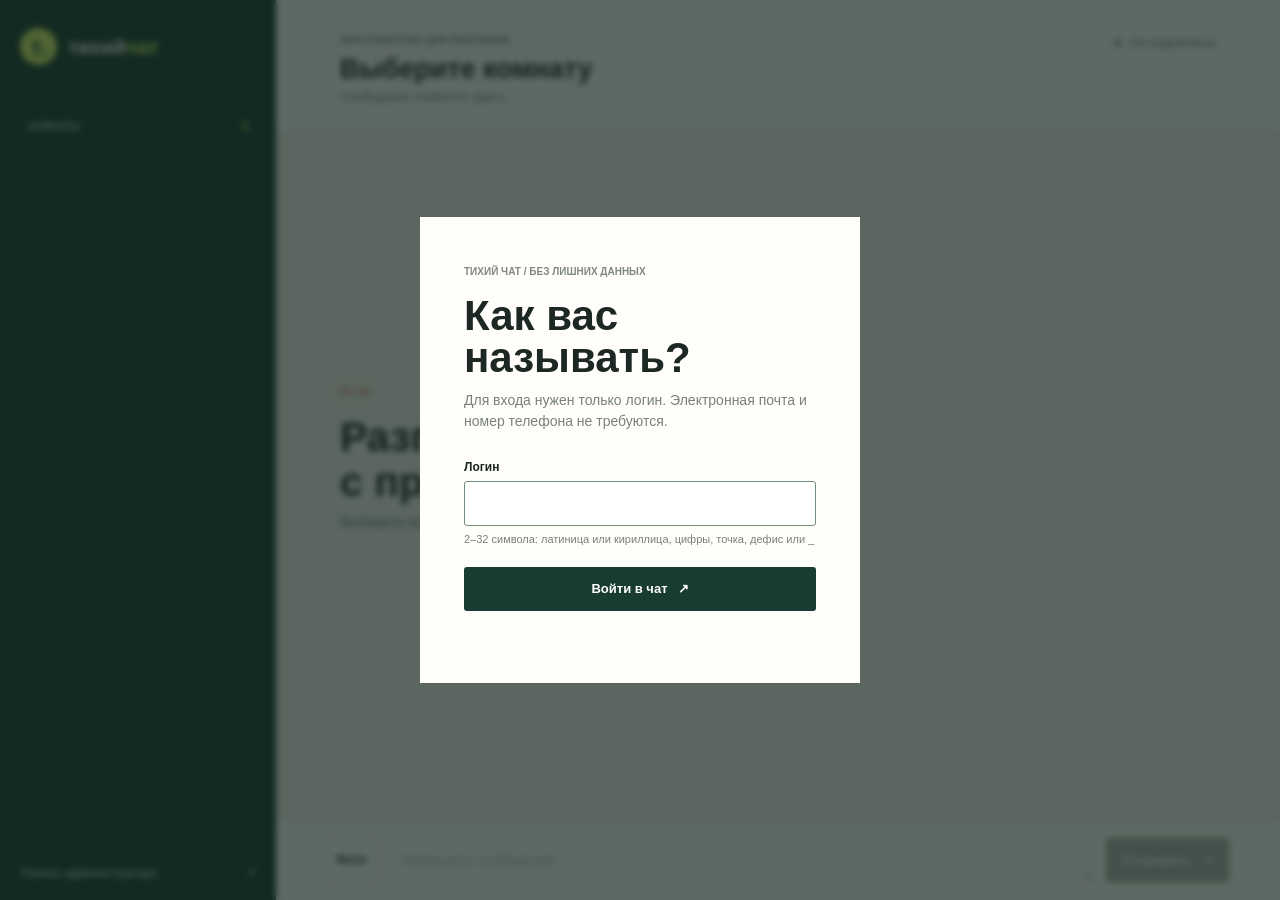
==== index.html @ aabfe101 "Build SimpleChat app and deployment setup" ====
<!doctype html>
<html lang="ru">
<head>
  <meta charset="utf-8">
  <meta name="viewport" content="width=device-width, initial-scale=1, viewport-fit=cover">
  <meta name="theme-color" content="#183b32">
  <meta name="description" content="Простой чат без лишних данных и регистрации по почте">
  <link rel="manifest" href="/manifest.webmanifest">
  <link rel="icon" href="/img/icon.svg" type="image/svg+xml">
  <link rel="stylesheet" href="/css/style.css">
  <title>Тихий чат</title>
</head>
<body>
  <main class="app-shell">
    <aside class="sidebar" aria-label="Навигация по чатам">
      <a class="brand" href="/" aria-label="Тихий чат, главная">
        <span class="brand-mark">т.</span>
        <span class="brand-name">тихий<span>чат</span></span>
      </a>
      <div class="sidebar-section-heading">
        <span>КОМНАТЫ</span>
        <span class="room-count" id="room-count">0</span>
      </div>
      <div class="room-list" id="room-list" aria-live="polite"></div>
      <div class="sidebar-footer">
        <div class="profile" id="profile" hidden>
          <span class="avatar" id="avatar">?</span>
          <span class="profile-name" id="profile-name"></span>
          <button class="quiet-button" id="logout-button" type="button">Выйти</button>
        </div>
        <a class="admin-link" href="/admin">Панель администратора <span aria-hidden="true">↗</span></a>
      </div>
    </aside>

    <section class="chat-panel" aria-label="Переписка">
      <header class="chat-header">
        <div class="room-heading">
          <span class="eyebrow" id="room-eyebrow">ПРОСТРАНСТВО ДЛЯ РАЗГОВОРА</span>
          <h1 id="room-title">Выберите комнату</h1>
          <p id="room-description">Сообщения появятся здесь.</p>
        </div>
        <div class="connection-status"><span class="status-dot"></span><span id="connection-label">Не подключено</span></div>
      </header>
      <div class="message-list" id="message-list" aria-live="polite" aria-relevant="additions">
        <div class="empty-state" id="empty-state">
          <span class="empty-index">01 / 01</span>
          <h2>Разговор начинается<br>с простого «привет».</h2>
          <p>Выберите комнату слева или зайдите позже.</p>
        </div>
      </div>
      <form class="composer" id="message-form">
        <label class="attach-button" for="image-input" title="Прикрепить изображение">Фото</label>
        <input id="image-input" name="image" type="file" accept="image/jpeg,image/png,image/webp,image/gif" hidden>
        <div class="composer-fields">
          <div class="attachment-name" id="attachment-name" hidden></div>
          <textarea id="message-input" name="content" rows="1" maxlength="4000" placeholder="Напишите сообщение..." aria-label="Текст сообщения" disabled></textarea>
        </div>
        <button class="send-button" type="submit" disabled>Отправить <span aria-hidden="true">↗</span></button>
      </form>
    </section>
  </main>

  <dialog class="login-dialog" id="login-dialog">
    <form class="login-card" id="login-form" method="dialog">
      <span class="login-kicker">ТИХИЙ ЧАТ / БЕЗ ЛИШНИХ ДАННЫХ</span>
      <h2>Как вас<br>называть?</h2>
      <p>Для входа нужен только логин. Электронная почта и номер телефона не требуются.</p>
      <label for="login-input">Логин</label>
      <input id="login-input" name="login" autocomplete="username" minlength="2" maxlength="32" pattern="[\-a-zA-Z\u0401\u0451\u0410-\u042F\u0430-\u044F0-9_.]+" required>
      <small>2–32 символа: латиница или кириллица, цифры, точка, дефис или _</small>
      <button class="send-button login-submit" type="submit">Войти в чат <span aria-hidden="true">↗</span></button>
      <p class="form-error" id="login-error" role="alert"></p>
    </form>
  </dialog>

  <script src="/js/app.js" defer></script>
</body>
</html>
---- css/style.css ----
:root {
  color-scheme: light;
  --ink: #1d2723;
  --muted: #78817b;
  --paper: #f5f5ef;
  --white: #fffefa;
  --green: #183b32;
  --green-soft: #dce8df;
  --lime: #d6f36a;
  --coral: #ed795f;
  --line: #e2e4dc;
  --display: "Bahnschrift", "Trebuchet MS", sans-serif;
  --body: "Trebuchet MS", "Segoe UI", sans-serif;
}

* { box-sizing: border-box; }
[hidden] { display: none !important; }
html, body { width: 100%; min-width: 320px; min-height: 100%; margin: 0; }
body { background: var(--paper); color: var(--ink); font-family: var(--body); font-size: 15px; }
button, input, textarea { font: inherit; }
button, a, label { -webkit-tap-highlight-color: transparent; }
button { color: inherit; }

.app-shell { display: grid; grid-template-columns: 276px minmax(0, 1fr); min-height: 100dvh; }
.sidebar { display: flex; flex-direction: column; min-height: 100dvh; padding: 28px 20px 18px; background: var(--green); color: #f8f8ef; }
.brand { display: flex; align-items: center; gap: 11px; width: fit-content; color: inherit; text-decoration: none; }
.brand-mark { display: grid; width: 37px; height: 37px; place-items: center; border-radius: 50%; background: var(--lime); color: var(--green); font: 800 24px/1 var(--display); }
.brand-name { font: 700 20px/1 var(--display); letter-spacing: 0; }
.brand-name span { color: var(--lime); }
.sidebar-section-heading { display: flex; justify-content: space-between; align-items: center; margin: 56px 8px 14px; color: #a9beb2; font-size: 10px; font-weight: 700; }
.room-count { color: var(--lime); }
.room-list { display: grid; align-content: start; gap: 5px; }
.room-item { display: grid; grid-template-columns: minmax(0, 1fr) auto; gap: 3px 8px; width: 100%; padding: 11px 10px; border: 0; border-radius: 3px; background: transparent; color: #f4f4ec; text-align: left; cursor: pointer; }
.room-item:hover, .room-item.active { background: #285044; }
.room-item-name { overflow: hidden; font-size: 14px; font-weight: 700; text-overflow: ellipsis; white-space: nowrap; }
.room-item-description { grid-column: 1 / -1; overflow: hidden; color: #b7c8be; font-size: 12px; text-overflow: ellipsis; white-space: nowrap; }
.room-lock { color: var(--lime); font-size: 9px; font-weight: 700; }
.sidebar-footer { display: grid; gap: 18px; margin-top: auto; padding-top: 20px; }
.profile { display: grid; grid-template-columns: 35px minmax(0, 1fr) auto; align-items: center; gap: 9px; padding: 12px 0; border-top: 1px solid #426256; }
.avatar { display: grid; width: 34px; height: 34px; place-items: center; border-radius: 50%; background: var(--coral); color: #1b3028; font-weight: 700; text-transform: uppercase; }
.profile-name { overflow: hidden; font-weight: 700; text-overflow: ellipsis; }
.quiet-button { padding: 6px 0 6px 6px; border: 0; background: transparent; color: #b7c8be; font-size: 12px; cursor: pointer; }
.quiet-button:hover { color: white; }
.admin-link { display: flex; justify-content: space-between; padding: 14px 0 2px; border-top: 1px solid #426256; color: #dbe5dc; font-size: 12px; text-decoration: none; }
.admin-link:hover { color: var(--lime); }

.chat-panel { display: grid; grid-template-rows: auto minmax(0, 1fr) auto; min-width: 0; min-height: 100dvh; }
.chat-header { display: flex; justify-content: space-between; align-items: flex-start; gap: 24px; min-height: 133px; padding: 30px clamp(22px, 5vw, 72px) 24px; border-bottom: 1px solid var(--line); background: var(--white); }
.eyebrow, .login-kicker { color: #808981; font-size: 10px; font-weight: 700; }
.room-heading h1 { margin: 8px 0 4px; font: 700 27px/1.1 var(--display); }
.room-heading p { max-width: 600px; margin: 0; color: var(--muted); font-size: 13px; }
.connection-status { display: flex; align-items: center; gap: 8px; padding-top: 6px; color: var(--muted); font-size: 12px; white-space: nowrap; }
.status-dot { width: 8px; height: 8px; border-radius: 50%; background: #a9b0a9; }
.status-dot.online { background: #59a078; box-shadow: 0 0 0 3px #e1eee4; }
.message-list { position: relative; overflow-y: auto; padding: 28px clamp(22px, 5vw, 72px); }
.empty-state { display: flex; min-height: 100%; flex-direction: column; justify-content: center; align-items: flex-start; padding: 8vh 0 12vh; }
.empty-index { color: var(--coral); font-size: 10px; font-weight: 700; }
.empty-state h2 { margin: 18px 0 10px; font: 700 clamp(27px, 3.2vw, 44px)/1.08 var(--display); }
.empty-state p { margin: 0; color: var(--muted); font-size: 14px; }
.message { display: grid; grid-template-columns: 34px minmax(0, 1fr); gap: 0 12px; max-width: 780px; margin: 0 0 24px; animation: message-in .22s ease-out both; }
.message-avatar { display: grid; grid-row: span 2; width: 34px; height: 34px; place-items: center; border-radius: 50%; background: var(--green-soft); color: var(--green); font-size: 13px; font-weight: 700; text-transform: uppercase; }
.message-meta { display: flex; align-items: baseline; gap: 9px; min-height: 21px; }
.message-author { font-size: 13px; font-weight: 700; }
.message-time { color: #969d96; font-size: 11px; }
.message-content { margin: 3px 0 0; line-height: 1.55; overflow-wrap: anywhere; white-space: pre-wrap; }
.message-image { display: block; max-width: min(100%, 520px); max-height: 440px; margin-top: 9px; border-radius: 4px; object-fit: contain; object-position: left top; }
.composer { display: flex; align-items: flex-end; gap: 12px; padding: 18px clamp(16px, 4vw, 56px) max(18px, env(safe-area-inset-bottom)); border-top: 1px solid var(--line); background: var(--white); }
.attach-button { display: grid; min-width: 48px; height: 44px; place-items: center; border: 1px solid var(--line); border-radius: 3px; color: var(--green); font-size: 12px; font-weight: 700; cursor: pointer; }
.attach-button:hover { border-color: var(--green); background: var(--green-soft); }
.composer-fields { flex: 1; min-width: 0; }
.composer textarea { display: block; width: 100%; min-height: 44px; max-height: 130px; resize: vertical; padding: 12px 13px; border: 1px solid var(--line); border-radius: 3px; outline: 0; background: #fbfbf7; color: var(--ink); }
.composer textarea:focus { border-color: #6d8d78; }
.composer textarea::placeholder { color: #929991; }
.composer textarea:disabled { opacity: .6; }
.attachment-name { padding: 0 0 6px 2px; color: #59665d; font-size: 12px; }
.send-button { display: flex; justify-content: center; align-items: center; gap: 10px; min-height: 44px; padding: 0 16px; border: 0; border-radius: 3px; background: var(--green); color: white; font-size: 13px; font-weight: 700; cursor: pointer; }
.send-button:hover:not(:disabled) { background: #285044; }
.send-button:disabled { background: #aab4ab; cursor: not-allowed; }

.login-dialog { width: min(440px, calc(100vw - 32px)); max-width: none; padding: 0; border: 0; background: transparent; color: var(--ink); }
.login-dialog::backdrop { background: rgb(17 34 27 / 68%); backdrop-filter: blur(3px); }
.login-card { padding: clamp(26px, 7vw, 44px); background: var(--white); box-shadow: 0 18px 65px rgb(15 31 24 / 25%); }
.login-card h2 { margin: 17px 0 12px; font: 700 42px/.98 var(--display); }
.login-card > p:not(.form-error) { margin: 0 0 28px; color: var(--muted); font-size: 14px; line-height: 1.5; }
.login-card label { display: block; margin-bottom: 7px; font-size: 12px; font-weight: 700; }
.login-card input { width: 100%; min-height: 45px; padding: 10px 12px; border: 1px solid var(--line); border-radius: 3px; outline: 0; }
.login-card input:focus { border-color: #6d8d78; }
.login-card small { display: block; margin-top: 7px; color: var(--muted); font-size: 11px; }
.login-submit { width: 100%; margin-top: 22px; }
.form-error { min-height: 18px; margin: 10px 0 0; color: #b24733; font-size: 12px; }

@keyframes message-in { from { opacity: 0; transform: translateY(5px); } to { opacity: 1; transform: translateY(0); } }
@media (max-width: 760px) {
  .app-shell { grid-template-columns: 1fr; grid-template-rows: auto minmax(0, 1fr); }
  .sidebar { min-height: 0; padding: 12px 16px 8px; }
  .brand { gap: 8px; }
  .brand-mark { width: 31px; height: 31px; font-size: 20px; }
  .brand-name { font-size: 17px; }
  .sidebar-section-heading { margin: 14px 2px 6px; }
  .room-list { display: flex; overflow-x: auto; gap: 7px; padding: 0 0 5px; scrollbar-width: thin; }
  .room-item { flex: 0 0 155px; min-height: 52px; padding: 8px; background: rgb(255 255 255 / 5%); }
  .room-item-description { font-size: 11px; }
  .sidebar-footer { display: flex; align-items: center; justify-content: space-between; gap: 12px; padding-top: 6px; }
  .profile { flex: 1; min-width: 0; grid-template-columns: 28px minmax(0, 1fr) auto; gap: 7px; padding: 6px 0 0; border-top: 0; }
  .avatar { width: 27px; height: 27px; font-size: 12px; }
  .admin-link { flex: 0 0 auto; gap: 6px; padding: 9px 0 2px; border-top: 0; font-size: 11px; }
  .chat-panel { min-height: 0; height: calc(100dvh - 154px); }
  .chat-header { min-height: 98px; padding: 18px 18px 14px; }
  .room-heading h1 { font-size: 22px; }
  .room-heading p { max-width: 58vw; overflow: hidden; font-size: 12px; text-overflow: ellipsis; white-space: nowrap; }
  .connection-status { gap: 6px; padding-top: 3px; font-size: 10px; }
  .message-list { padding: 22px 18px; }
  .composer { gap: 8px; padding: 10px 12px max(12px, env(safe-area-inset-bottom)); }
  .attach-button { min-width: 42px; height: 42px; }
  .send-button { min-height: 42px; padding: 0 11px; font-size: 12px; }
  .composer textarea { min-height: 42px; }
}
@media (max-width: 390px) {
  .chat-panel { height: calc(100dvh - 150px); }
  .connection-status { font-size: 0; }
  .connection-status .status-dot { width: 9px; height: 9px; }
  .send-button { gap: 5px; padding: 0 8px; }
  .admin-link { font-size: 10px; }
}
@media (prefers-reduced-motion: reduce) {
  *, *::before, *::after { scroll-behavior: auto !important; animation-duration: .01ms !important; animation-iteration-count: 1 !important; }
}
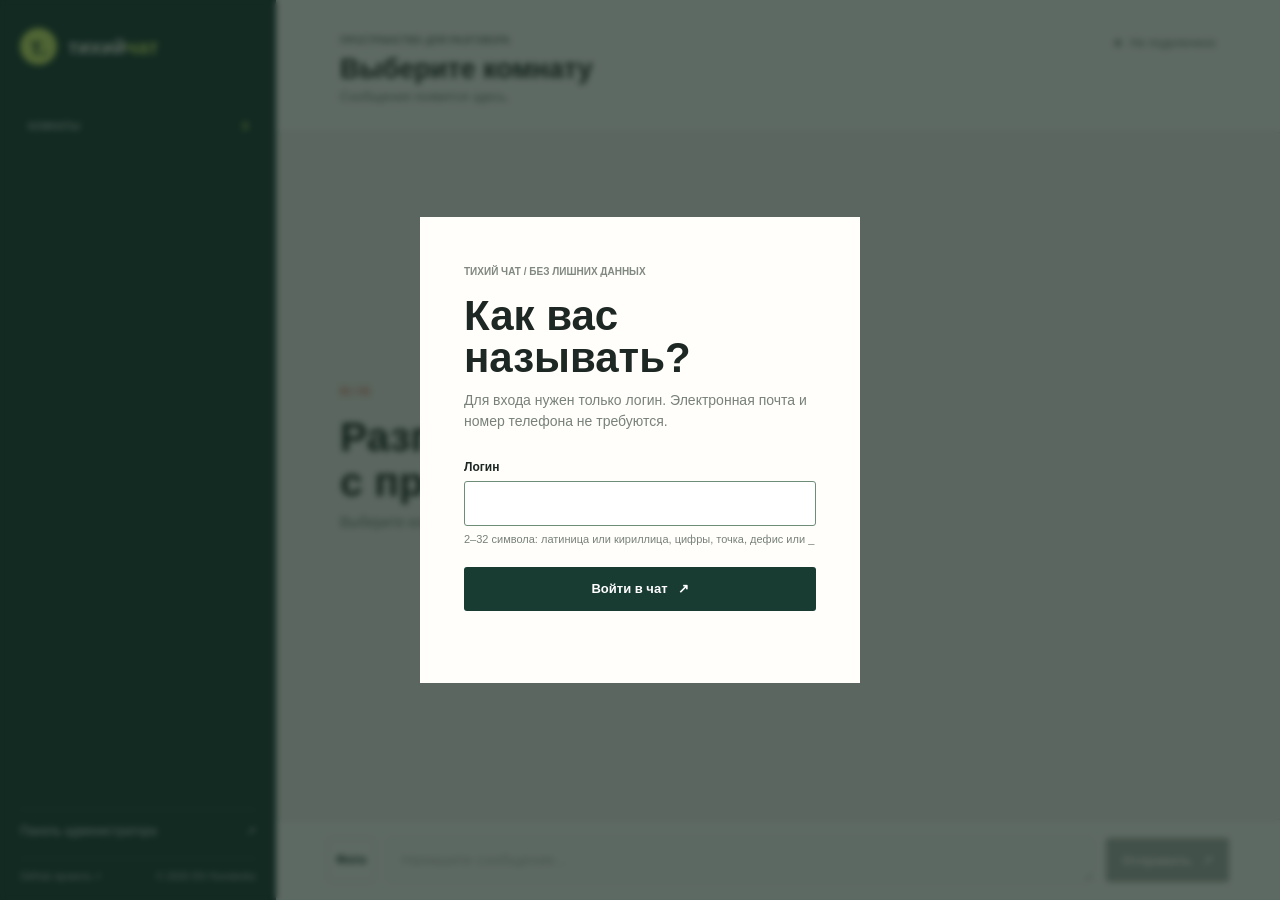
==== commit 34d55c77: "Add project copyright and GitHub links" ====
--- a/index.html
+++ b/index.html
@@ -29,6 +29,10 @@
           <button class="quiet-button" id="logout-button" type="button">Выйти</button>
         </div>
         <a class="admin-link" href="/admin">Панель администратора <span aria-hidden="true">↗</span></a>
+        <div class="site-credit">
+          <a href="https://github.com/vkorotenko/simplechat" target="_blank" rel="noopener noreferrer">GitHub проекта <span aria-hidden="true">↗</span></a>
+          <span>© 2026 ISV Korotenko</span>
+        </div>
       </div>
     </aside>
 
--- a/css/style.css
+++ b/css/style.css
@@ -43,6 +43,12 @@
 .quiet-button:hover { color: white; }
 .admin-link { display: flex; justify-content: space-between; padding: 14px 0 2px; border-top: 1px solid #426256; color: #dbe5dc; font-size: 12px; text-decoration: none; }
 .admin-link:hover { color: var(--lime); }
+.site-credit { display: flex; justify-content: space-between; align-items: center; gap: 8px; padding-top: 12px; border-top: 1px solid #426256; color: #b7c8be; font-size: 10px; }
+.site-credit a { color: inherit; text-decoration: none; }
+.site-credit a:hover { color: var(--lime); }
+.site-footer { display: flex; justify-content: space-between; align-items: center; gap: 12px; width: min(1050px, calc(100% - 48px)); margin: 0 auto; padding: 0 0 28px; color: var(--muted); font-size: 12px; }
+.site-footer a { color: var(--green); text-decoration: none; }
+.site-footer a:hover { text-decoration: underline; }
 
 .chat-panel { display: grid; grid-template-rows: auto minmax(0, 1fr) auto; min-width: 0; min-height: 100dvh; }
 .chat-header { display: flex; justify-content: space-between; align-items: flex-start; gap: 24px; min-height: 133px; padding: 30px clamp(22px, 5vw, 72px) 24px; border-bottom: 1px solid var(--line); background: var(--white); }
@@ -100,11 +106,12 @@
   .room-list { display: flex; overflow-x: auto; gap: 7px; padding: 0 0 5px; scrollbar-width: thin; }
   .room-item { flex: 0 0 155px; min-height: 52px; padding: 8px; background: rgb(255 255 255 / 5%); }
   .room-item-description { font-size: 11px; }
-  .sidebar-footer { display: flex; align-items: center; justify-content: space-between; gap: 12px; padding-top: 6px; }
+  .sidebar-footer { display: flex; flex-wrap: wrap; align-items: center; justify-content: space-between; gap: 6px 12px; padding-top: 6px; }
   .profile { flex: 1; min-width: 0; grid-template-columns: 28px minmax(0, 1fr) auto; gap: 7px; padding: 6px 0 0; border-top: 0; }
   .avatar { width: 27px; height: 27px; font-size: 12px; }
   .admin-link { flex: 0 0 auto; gap: 6px; padding: 9px 0 2px; border-top: 0; font-size: 11px; }
-  .chat-panel { min-height: 0; height: calc(100dvh - 154px); }
+  .site-credit { flex: 0 0 100%; padding-top: 4px; border-top: 0; font-size: 9px; }
+  .chat-panel { min-height: 0; height: calc(100dvh - 174px); }
   .chat-header { min-height: 98px; padding: 18px 18px 14px; }
   .room-heading h1 { font-size: 22px; }
   .room-heading p { max-width: 58vw; overflow: hidden; font-size: 12px; text-overflow: ellipsis; white-space: nowrap; }
@@ -116,7 +123,7 @@
   .composer textarea { min-height: 42px; }
 }
 @media (max-width: 390px) {
-  .chat-panel { height: calc(100dvh - 150px); }
+  .chat-panel { height: calc(100dvh - 174px); }
   .connection-status { font-size: 0; }
   .connection-status .status-dot { width: 9px; height: 9px; }
   .send-button { gap: 5px; padding: 0 8px; }
